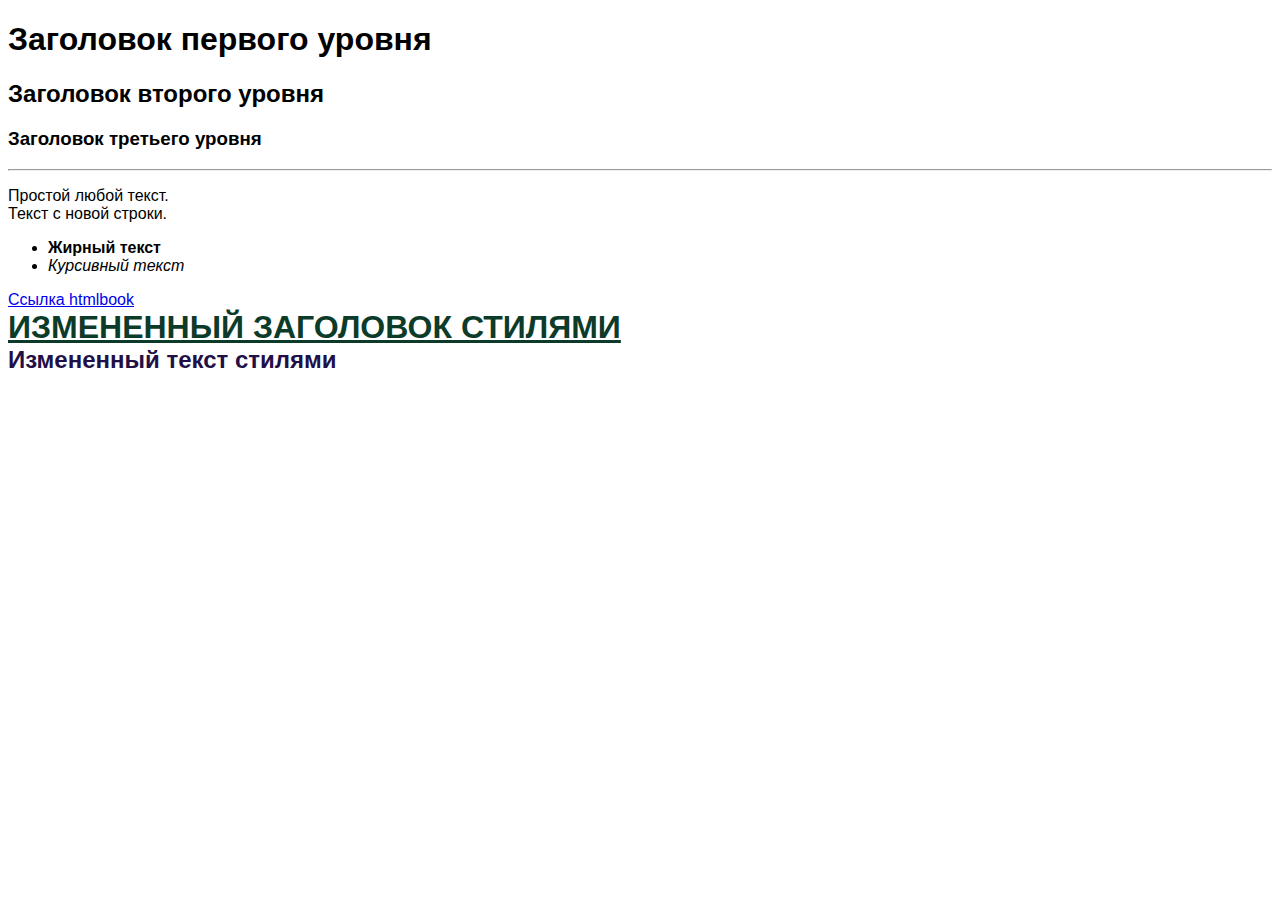
==== index.html @ 1996a688 "Сохраняю html файл" ====
<!DOCTYPE html>
<html>
    <head>
        <title>Заголовок страницы</title>
        <style>
            body {
                font-family: Arial, Helvetica, sans-serif;
            }
             
            .style_1 {
             font-size: 32px;
             font-weight: bold;
             color: #0c3b29;
             text-transform: uppercase;
             text-decoration: underline;
           }

             .style_2 {
             font-size: 24px;
             font-weight: bold;
             color: #211047;
            }     
        </style>
    </head>
    <body>
        <h1>Заголовок первого уровня</h1>
        <h2>Заголовок второго уровня</h2>
        <h3>Заголовок третьего уровня</h3>
        <hr/>
        <p>
            Простой любой текст. 
            <br/>
            Текст с новой строки. 
        </p>

    <ul>
        <li>
            <b>Жирный текст</b>
        </li>
        <li>
            <i>Курсивный текст</i>
        </li>
    </ul>
        <a href="http://htmlbook.ru/html/a" target="_blank">
        Ссылка htmlbook 
        </a>

        <div class="style_1">
            Измененный заголовок стилями
        </div>
         <div class="style_2">
             Измененный текст стилями
         </div>
     </body>
</html>
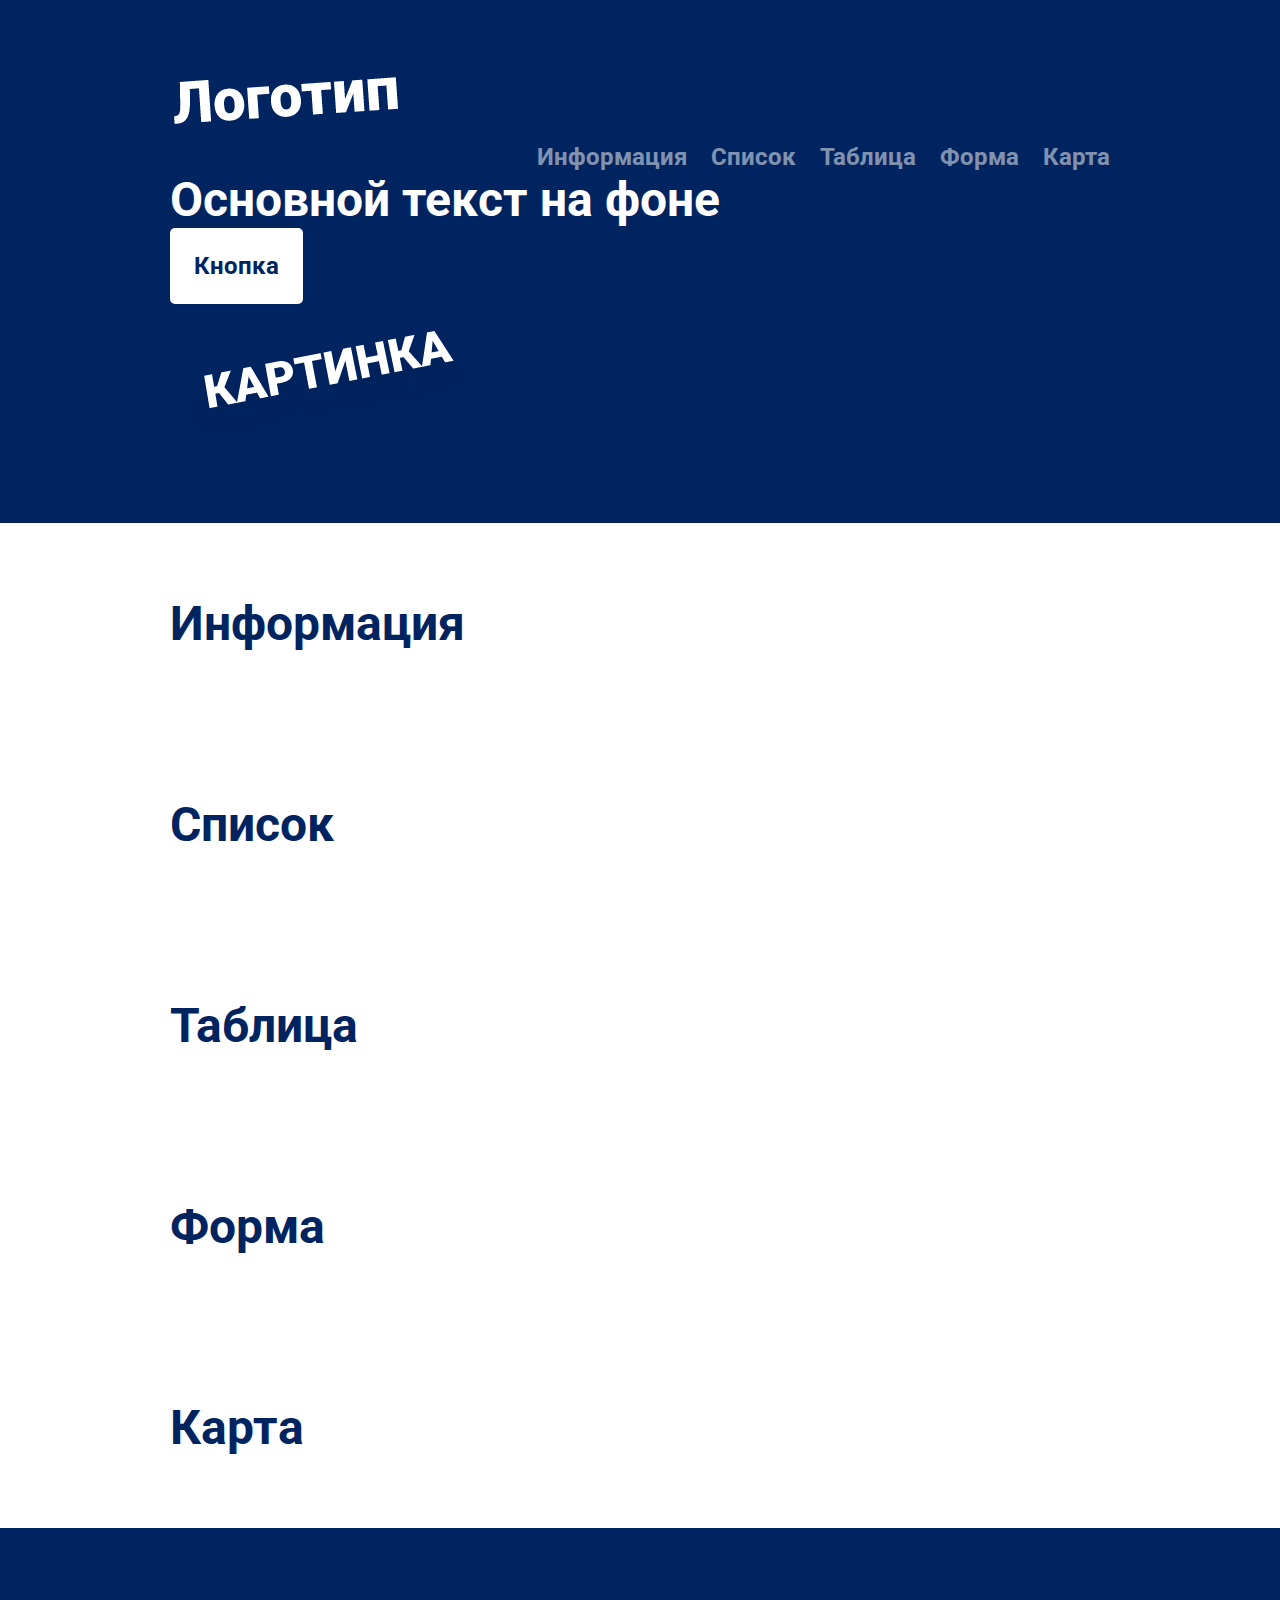
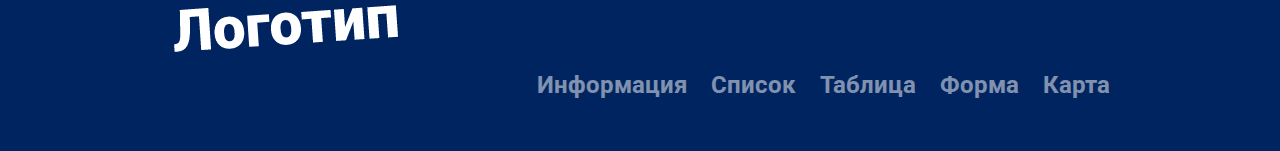
==== commit 58cf4fc1: "Add files via upload" ====
--- a/index.html
+++ b/index.html
@@ -1,55 +1,103 @@
-<!DOCTYPE html>
-<html>
-    <head>
-        <title>Заголовок страницы</title>
-        <style>
-            body {
-                font-family: Arial, Helvetica, sans-serif;
-            }
-             
-            .style_1 {
-             font-size: 32px;
-             font-weight: bold;
-             color: #0c3b29;
-             text-transform: uppercase;
-             text-decoration: underline;
-           }
-
-             .style_2 {
-             font-size: 24px;
-             font-weight: bold;
-             color: #211047;
-            }     
-        </style>
-    </head>
-    <body>
-        <h1>Заголовок первого уровня</h1>
-        <h2>Заголовок второго уровня</h2>
-        <h3>Заголовок третьего уровня</h3>
-        <hr/>
-        <p>
-            Простой любой текст. 
-            <br/>
-            Текст с новой строки. 
-        </p>
-
-    <ul>
-        <li>
-            <b>Жирный текст</b>
-        </li>
-        <li>
-            <i>Курсивный текст</i>
-        </li>
-    </ul>
-        <a href="http://htmlbook.ru/html/a" target="_blank">
-        Ссылка htmlbook 
-        </a>
-
-        <div class="style_1">
-            Измененный заголовок стилями
-        </div>
-         <div class="style_2">
-             Измененный текст стилями
-         </div>
-     </body>
+<!DOCTYPE html>
+<html lang="en">
+<head>
+    <meta charset="UTF-8">
+    <meta http-equiv="X-UA-Compatible" content="IE=edge">
+    <meta name="viewport" content="width=device-width, initial-scale=1.0">
+    <title>landing</title>
+    <link rel="stylesheet" href="index.css">
+    <link rel="shortcut icon" href="favicon.ico" type="image/x-icon">
+    <link rel="preconnect" href="https://fonts.googleapis.com">
+    <link rel="preconnect" href="https://fonts.gstatic.com" crossorigin>
+    <link rel="preconnect" href="https://fonts.googleapis.com">
+    <link rel="preconnect" href="https://fonts.gstatic.com" crossorigin>
+    <link href="https://fonts.googleapis.com/css2?family=Roboto+Condensed:ital,wght@0,300;0,400;1,300&family=Roboto:wght@100&display=swap" rel="stylesheet">
+</head>
+
+<body>
+    <div class="Landing">
+        <div class="Landing_section Landing_section_blue">
+            <div class="Section Section_p-56">
+                <div class="Section_Header">
+                     <div class="Header_logo">
+                        <img src="images/images/logotype_white.png"/>
+                     </div>
+                          <div class="Header_menu">
+                            <a class="Menu_link">Информация</a>
+                            <a class="Menu_link">Список</a>
+                            <a class="Menu_link">Таблица</a>
+                            <a class="Menu_link">Форма</a>
+                            <a class="Menu_link">Карта</a>
+                           </div>
+                </div>
+                <div class="Section_slider">
+                    <div class="Slider_content">
+                        <div class="Slider_info">
+                           <div class="Slider_text">
+                               Основной текст на фоне
+                           </div>
+                           <div class="Slider_button">
+                              Кнопка
+                           </div>
+                         </div>
+                        <div class="Slider_image">
+                            <img src=images/images/image.png>
+                        </div>
+                    </div>
+                </div>
+            </div>
+        </div>
+        <div class="Landing_section">
+            <div class= "Section Section_p-72">
+                 <div class="Section_Title">
+                 Информация
+                 </div>
+            </div>
+        </div>
+        <div class="Landing_section">
+            <div class= "Section Section_p-72">
+                 <div class="Section_Title">
+                  Список
+                 </div>
+            </div>
+         </div>
+         <div class="Landing_section">
+            <div class= "Section Section_p-72">
+                 <div class="Section_Title">
+                   Таблица
+                 </div>
+            </div>
+         </div>
+         <div class="Landing_section">
+            <div class= "Section Section_p-72">
+                  <div class="Section_Title">
+                 Форма
+                  </div>
+            </div>
+         </div>
+         <div class="Landing_section">
+            <div class= "Section Section_p-72">
+                 <div class="Section_Title">
+                   Карта
+                 </div>
+            </div>
+         </div> 
+                
+         <div class="Landing_section Landing_section_blue">
+            <div class="Section Section_p-56">
+                <div class="Section_Header">
+                     <div class="Header_logo">
+                        <img src="images/images/logotype_white.png"/>
+                     </div>
+                          <div class="Header_menu">
+                            <a class="Menu_link">Информация</a>
+                            <a class="Menu_link">Список</a>
+                            <a class="Menu_link">Таблица</a>
+                            <a class="Menu_link">Форма</a>
+                            <a class="Menu_link">Карта</a>
+                           </div>
+                </div>
+            </div>
+        </div>
+</body>
 </html>--- a/index.css
+++ b/index.css
@@ -0,0 +1,85 @@
+* {
+    margin: 0;
+    padding: 0;
+}
+
+html, body {
+    width: 100%;
+    height: 100%;
+    font-family:'Roboto', sans-serif;
+}
+
+.Landing {
+width: 100%;
+display: flex;
+    flex-direction: column;
+    flex-wrap: nowrap;
+    align-items: stretch;
+    justify-content: flex-start;
+}
+
+.Landing_section {
+    display: flex;
+    flex-direction: row;
+    flex-wrap: nowrap;
+    justify-content: center;
+    align-items: center;
+}
+.Landing_section_blue {
+background-color: #002460;
+color: white;
+
+}
+.Section {
+    width: 940px;
+}
+
+.Section_p-56 {
+ padding: 52px;
+}
+
+.Section_p-72 {
+    padding: 72px;
+}
+.Section_Title {
+    font-size: 48px;
+    font-weight: bold;
+    color: #002460;
+}
+
+.Section_header {
+    display: flex;
+}
+.Header_menu {
+display: flex;
+flex-direction: row;
+flex-wrap: nowrap;
+align-content: center;
+align-items: center;
+justify-content: flex-end;
+}
+
+.Menu_link {
+ font-size: 24px;
+ font-weight: bold;
+ margin-left: 24px;
+ opacity: .5;
+ transition: opacity .25s;
+ cursor: pointer;
+}
+.Menu_link:hover {
+    opacity: 1;
+}
+.Slider_text {
+font-size: 48px;
+font-weight: bold;
+}
+.Slider_button {
+    display: inline-block;
+    font-size: 24px;
+    font-weight: bold;
+    background-color: white;
+    color: #002460;
+    padding: 24px;
+    border-radius: 5px;
+}